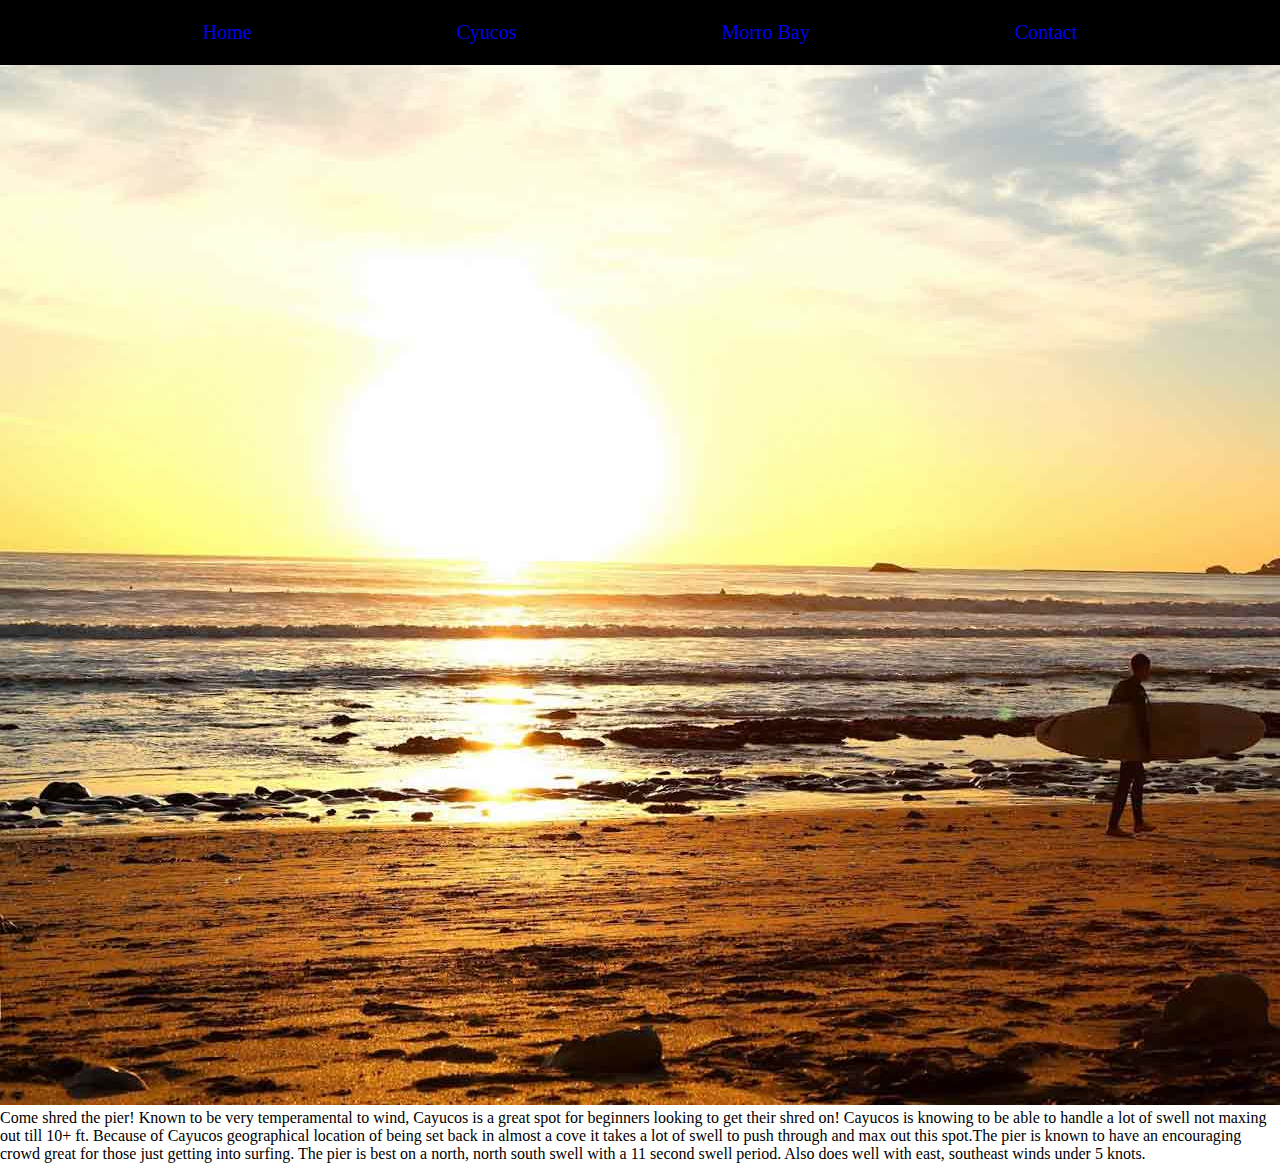
==== cyucos.html @ 6835c433 "set up nav bar" ====
<!doctype html>
<html>
<head>
<link rel="stylesheet" type="text/css" href="css/styles.css">
<meta charset="UTF-8">
<title>Cayucos</title>
</head>

<body>
	<nav>
        
    <a href="index.html"><p>Home</p></a>
	<a href="cyucos.html"><p>Cyucos</p></a>
	<a href="morro.html"><p>Morro Bay</p></a>
	<a href="sandspit.html"><p>Contact</p></a>

</nav>
    <img class="cover photo" src="images/logginn.jpg" alt="guy carring long board on the beach">
    
    <P>
    Come shred the pier! Known to be very temperamental to wind, Cayucos is a great spot for beginners looking to get their shred on! Cayucos is knowing to be able to handle a lot of swell not maxing out till 10+ ft. Because of Cayucos geographical location of being set back in almost a cove it takes a lot of swell to push through and max out this spot.The pier is known to have an encouraging crowd great for those just getting into surfing. The pier is best on a north, north south swell with a 11 second swell period. Also does well with east, southeast winds under 5 knots. 
    </P>
    
</body>
</html>
---- css/styles.css ----
@charset "UTF-8";
/* CSS Document */

*{
    margin: 0;
}
nav {
    width: 100%;
    background-color: black;
    height: 65px;
    font-size: 20px;
    text-align: center;
}
 nav p{
    display: inline-block;
    padding: 0 100px;
    line-height: 65px;

 }
 nav a{
    text-decoration: none;
 }
	
.map{
    float: left;
    content: clear;
    
}
.info section {
	float: left;
}

.coverphoto img {
    width: 100%;
}
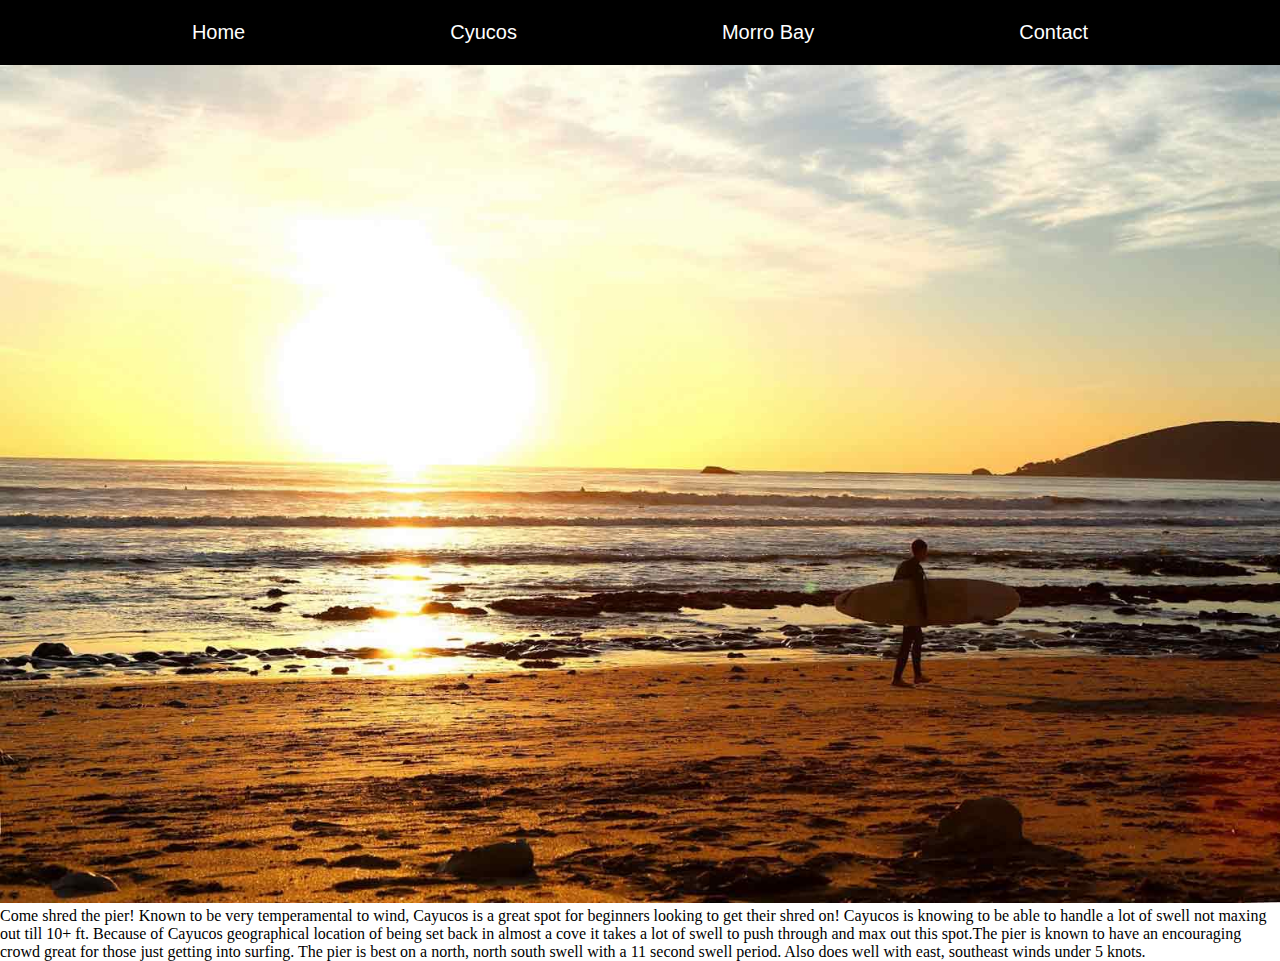
==== commit 073971d4: "cover photos" ====
--- a/cyucos.html
+++ b/cyucos.html
@@ -15,8 +15,9 @@
 	<a href="sandspit.html"><p>Contact</p></a>
 
 </nav>
-    <img class="cover photo" src="images/logginn.jpg" alt="guy carring long board on the beach">
-    
+<div class="coverphoto">
+    <img src="images/logginn.jpg" alt="guy carring long board on the beach">
+    </div>
     <P>
     Come shred the pier! Known to be very temperamental to wind, Cayucos is a great spot for beginners looking to get their shred on! Cayucos is knowing to be able to handle a lot of swell not maxing out till 10+ ft. Because of Cayucos geographical location of being set back in almost a cove it takes a lot of swell to push through and max out this spot.The pier is known to have an encouraging crowd great for those just getting into surfing. The pier is best on a north, north south swell with a 11 second swell period. Also does well with east, southeast winds under 5 knots. 
     </P>
--- a/css/styles.css
+++ b/css/styles.css
@@ -18,18 +18,42 @@
 
  }
  nav a{
+    font-family: 'Roboto', sans-serif;
     text-decoration: none;
  }
+  a:link {
+    color: white;
+  }
 	
+    a:visited {
+        color: yellow;
+    }
+    a:hover {
+        color: red;
+
+    }
+    a:active {
+        color: black;
+    }
+
 .map{
     float: left;
-    content: clear;
     
 }
-.info section {
-	float: left;
-}
+
 
 .coverphoto img {
     width: 100%;
+}
+
+.fourm {
+    font-family: 'Roboto', sans-serif; 
+    text font-size: 30px;
+    content: hide; 
+}
+
+.textbox {
+    
+    width: 550px;
+    border: 10px, gray;
 }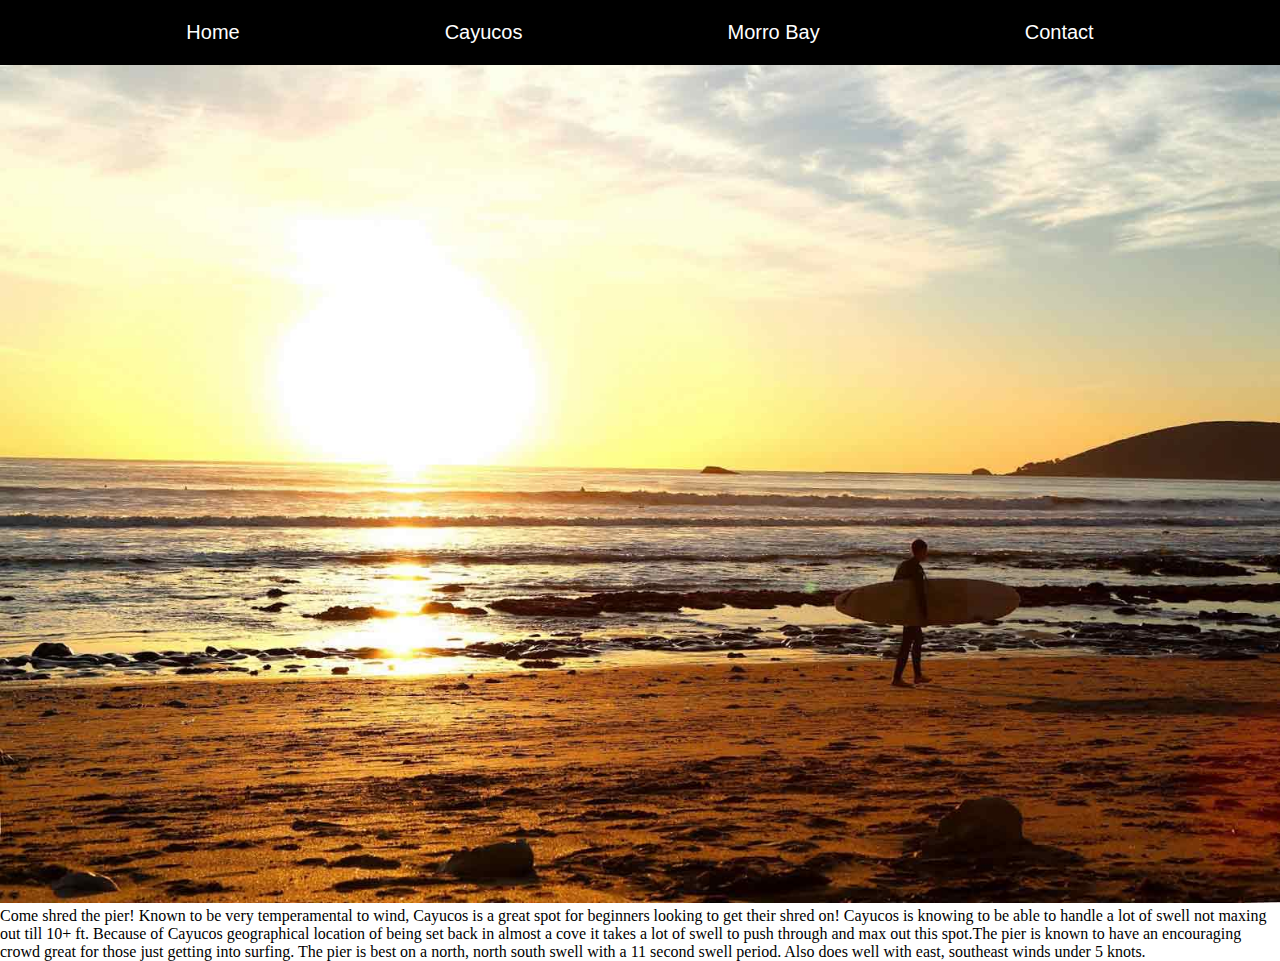
==== commit 39cc30cc: "working with html files" ====
--- a/cyucos.html
+++ b/cyucos.html
@@ -10,7 +10,7 @@
 	<nav>
         
     <a href="index.html"><p>Home</p></a>
-	<a href="cyucos.html"><p>Cyucos</p></a>
+	<a href="cyucos.html"><p>Cayucos</p></a>
 	<a href="morro.html"><p>Morro Bay</p></a>
 	<a href="sandspit.html"><p>Contact</p></a>
 
--- a/css/styles.css
+++ b/css/styles.css
@@ -37,7 +37,7 @@
     }
 
 .map{
-    float: left;
+    padding-left: 20px;
     
 }
 
@@ -48,12 +48,38 @@
 
 .fourm {
     font-family: 'Roboto', sans-serif; 
-    text font-size: 30px;
-    content: hide; 
+    font-size: 20px;
+    display: block;
+    margin: 0 auto;
+    text-align: center;
+    height: 10em;
+    width: 50em;
 }
 
-.textbox {
-    
-    width: 550px;
-    border: 10px, gray;
-}+fieldset {
+    text-align: center;
+    font-family: 'Roboto', sans-serif;
+    border: none;
+    background-color: #c6be89;
+}
+
+
+.nxmap {
+height: 10em;
+width: 50em;
+float: left;
+padding-left: 20px;
+}
+
+
+
+
+
+
+
+
+
+
+
+
+
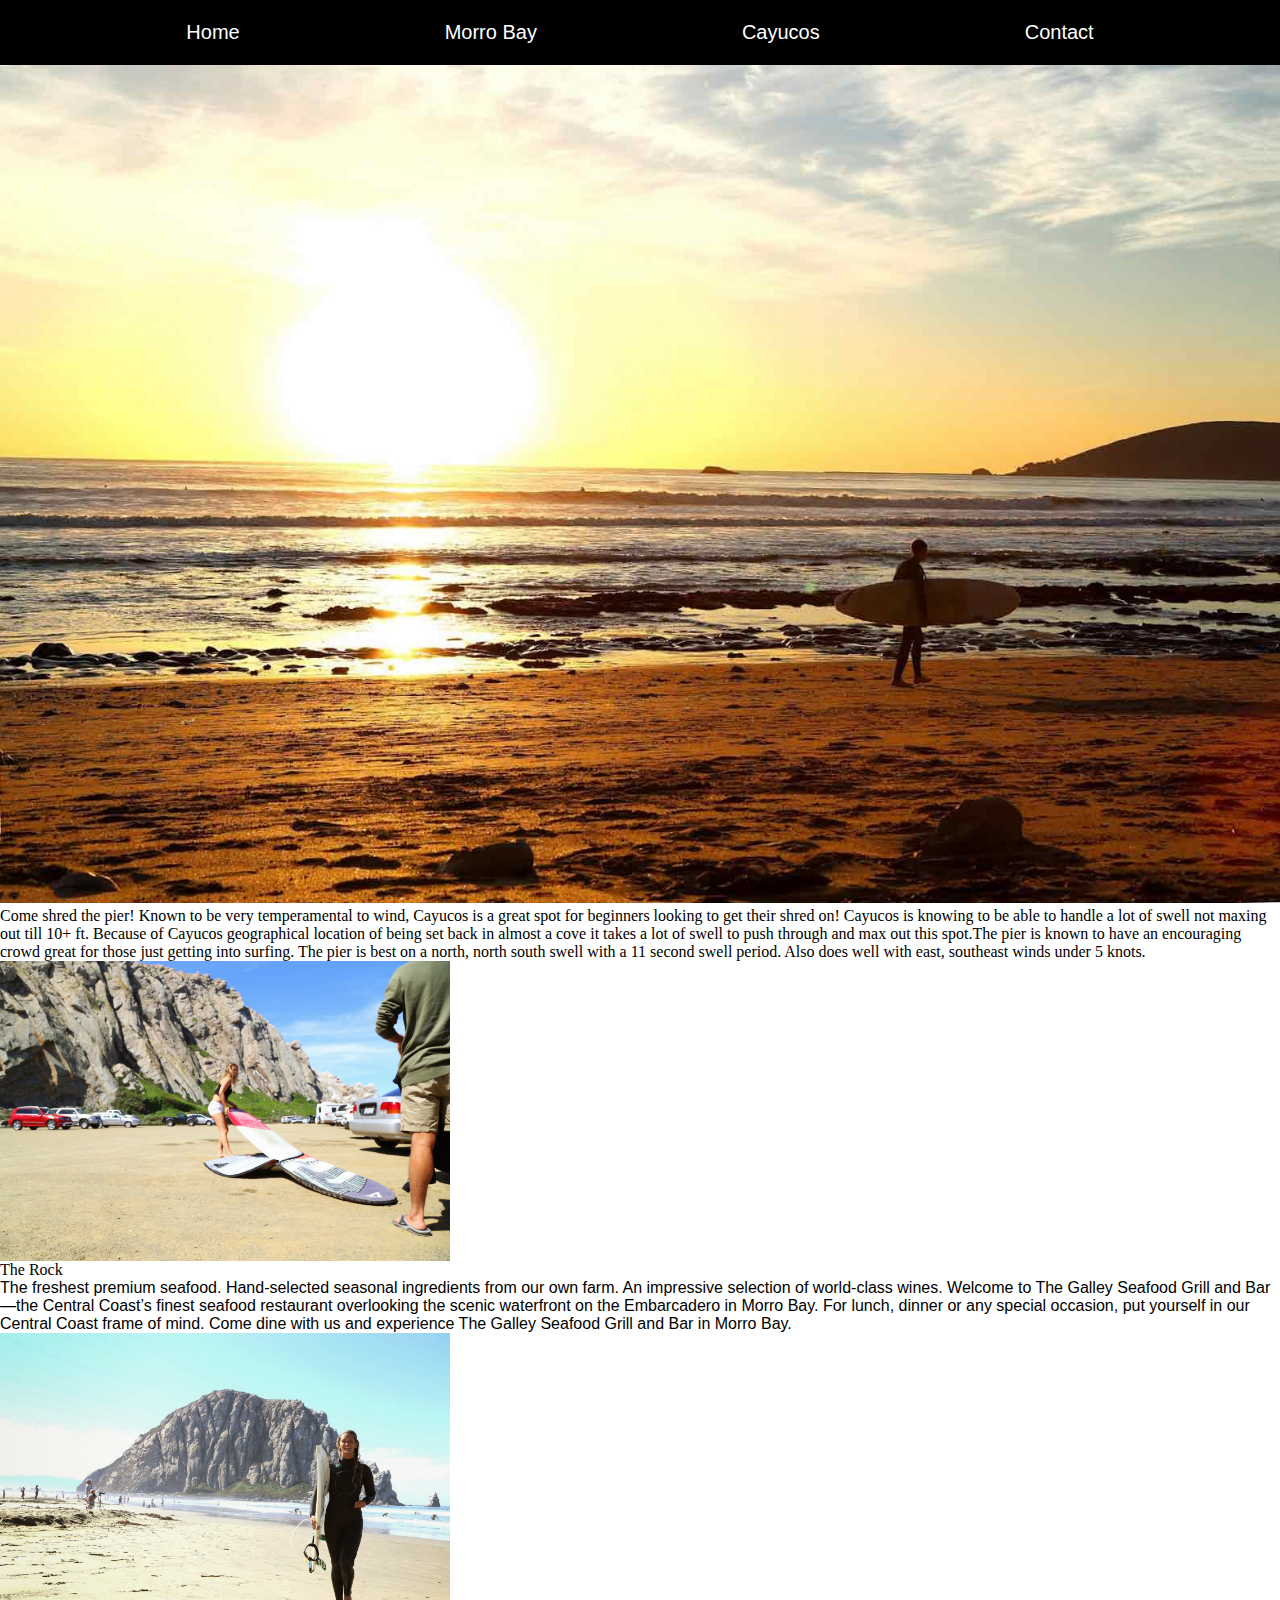
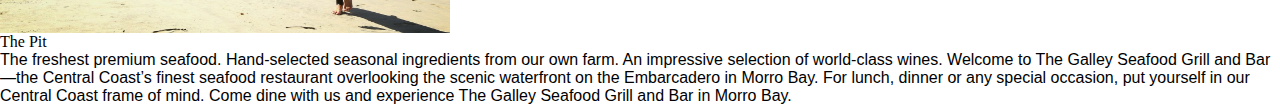
==== commit a07f831e: "page content" ====
--- a/cyucos.html
+++ b/cyucos.html
@@ -10,8 +10,8 @@
 	<nav>
         
     <a href="index.html"><p>Home</p></a>
+    <a href="morro.html"><p>Morro Bay</p></a>
 	<a href="cyucos.html"><p>Cayucos</p></a>
-	<a href="morro.html"><p>Morro Bay</p></a>
 	<a href="sandspit.html"><p>Contact</p></a>
 
 </nav>
@@ -21,6 +21,18 @@
     <P>
     Come shred the pier! Known to be very temperamental to wind, Cayucos is a great spot for beginners looking to get their shred on! Cayucos is knowing to be able to handle a lot of swell not maxing out till 10+ ft. Because of Cayucos geographical location of being set back in almost a cove it takes a lot of swell to push through and max out this spot.The pier is known to have an encouraging crowd great for those just getting into surfing. The pier is best on a north, north south swell with a 11 second swell period. Also does well with east, southeast winds under 5 knots. 
     </P>
+    <div class="surfimage"><img src="images/yesyesyes.jpg"></div>
+<div class="surfspot">The Rock</div>
+<div class="surfthings"><p>
+The freshest premium seafood. Hand-selected seasonal ingredients from our own farm. An impressive selection of world-class wines. Welcome to The Galley Seafood Grill and Bar—the Central Coast’s finest seafood restaurant overlooking the scenic waterfront on the Embarcadero in Morro Bay. For lunch, dinner or any special occasion, put yourself in our Central Coast frame of mind. Come dine with us and experience The Galley Seafood Grill and Bar in Morro Bay.</p><p><a class="foodlink"></a>
+</p></div>
+</div>
+<div class="surfimage"><img src="images/mbsquarepants.jpg"></div>
+<div class="surfspot">The Pit</div>
+<div class="surfthings"><p>
+The freshest premium seafood. Hand-selected seasonal ingredients from our own farm. An impressive selection of world-class wines. Welcome to The Galley Seafood Grill and Bar—the Central Coast’s finest seafood restaurant overlooking the scenic waterfront on the Embarcadero in Morro Bay. For lunch, dinner or any special occasion, put yourself in our Central Coast frame of mind. Come dine with us and experience The Galley Seafood Grill and Bar in Morro Bay.</p><p><a class="foodlink"></a>
+</p></div>
+</div>
     
 </body>
 </html>
--- a/css/styles.css
+++ b/css/styles.css
@@ -52,6 +52,7 @@
     display: block;
     margin: 0 auto;
     text-align: center;
+    padding-top: 10px;
     height: 10em;
     width: 50em;
 }
@@ -65,10 +66,49 @@
 
 
 .nxmap {
-height: 10em;
+height: 3em;
 width: 50em;
 float: left;
 padding-left: 20px;
+}
+
+.line {
+    padding: 50px;
+    border-bottom: none;
+
+}
+
+.walk {
+
+}
+
+.post-container {
+    margin: 20px 20px 0 0;  
+    overflow: auto;
+padding-left: 5%;
+font-size: 20px;
+
+}
+.surfimage {
+    float: right;
+}
+.surfimage img {
+display: block;
+width:450px;
+height:300px;
+margin-right: 10px;
+
+}
+
+.surfthings {
+    margin-left: 450px;
+font-family: 'Assistant', sans-serif;
+
+}
+.surfspot {
+    font-weight: bold;
+    font-size: 200%;
+font-family: 'Alice', serif;
 }
 
 
@@ -76,10 +116,3 @@
 
 
 
-
-
-
-
-
-
-
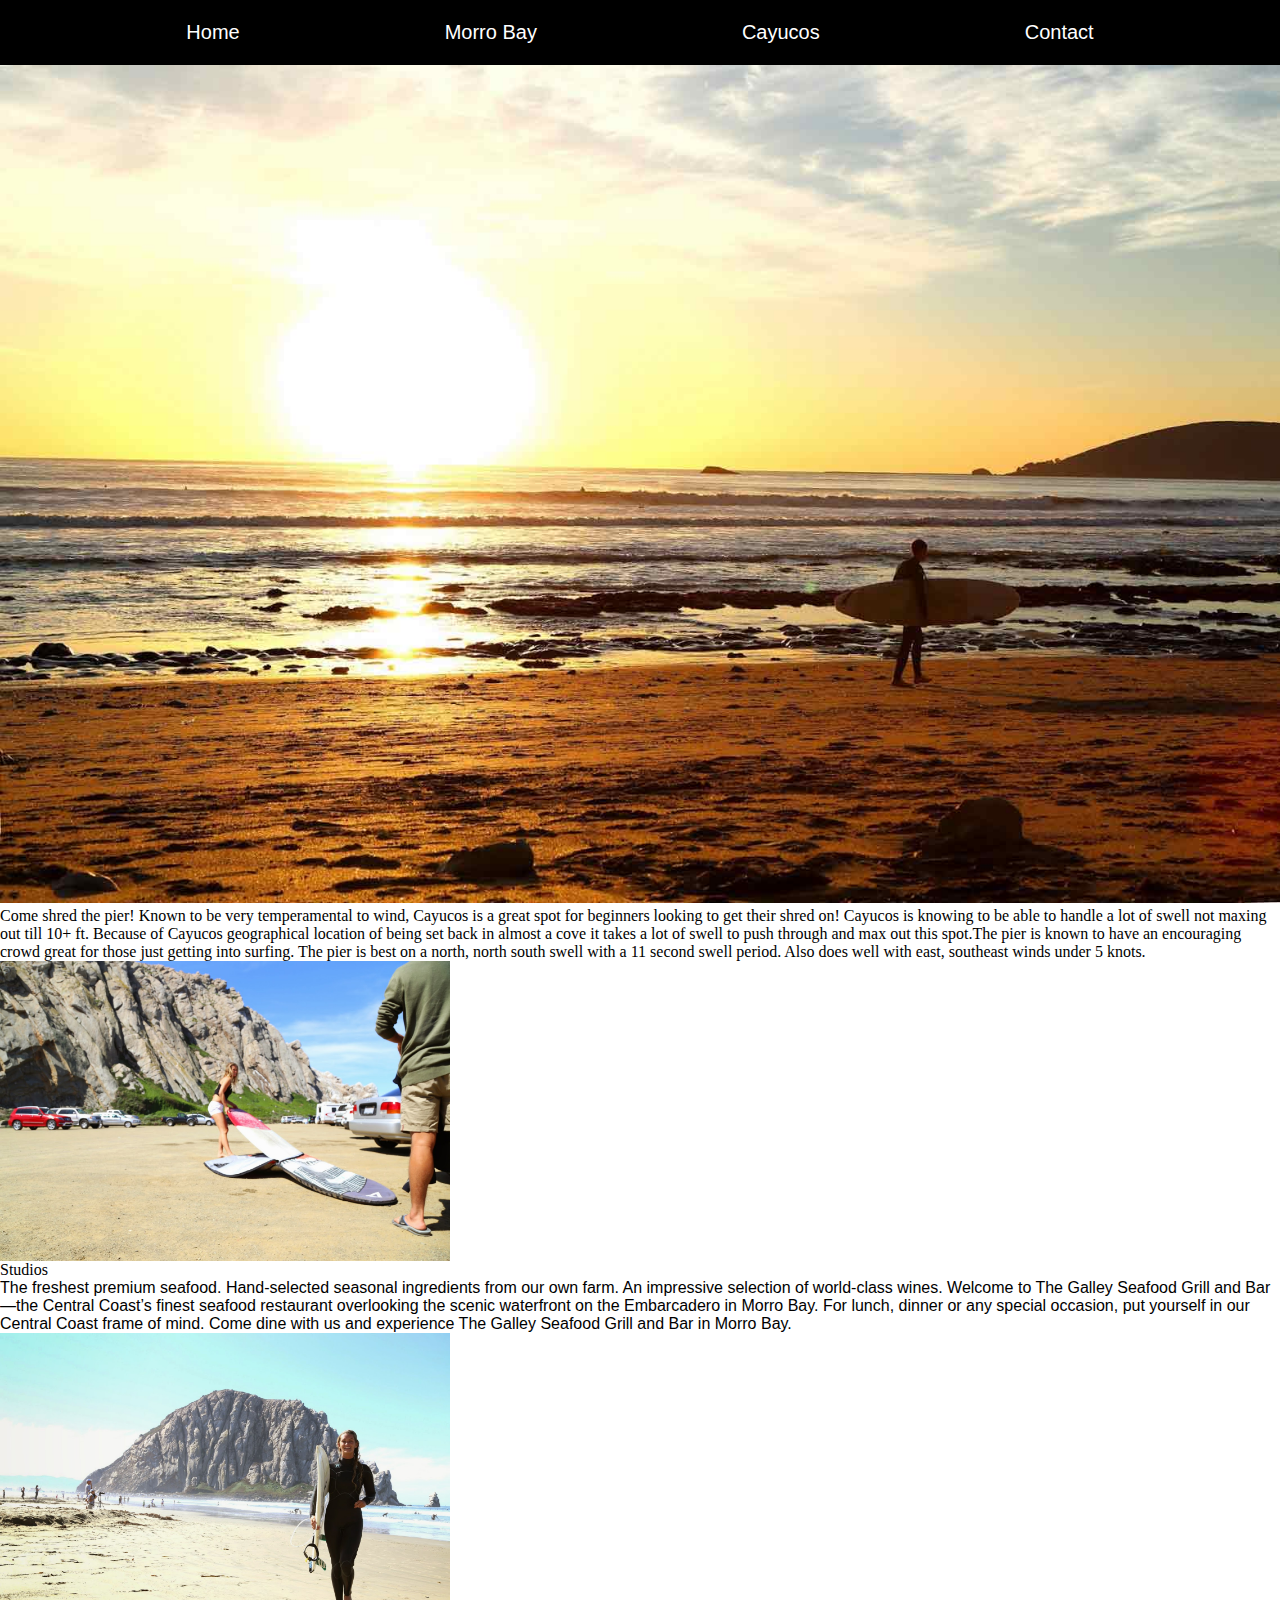
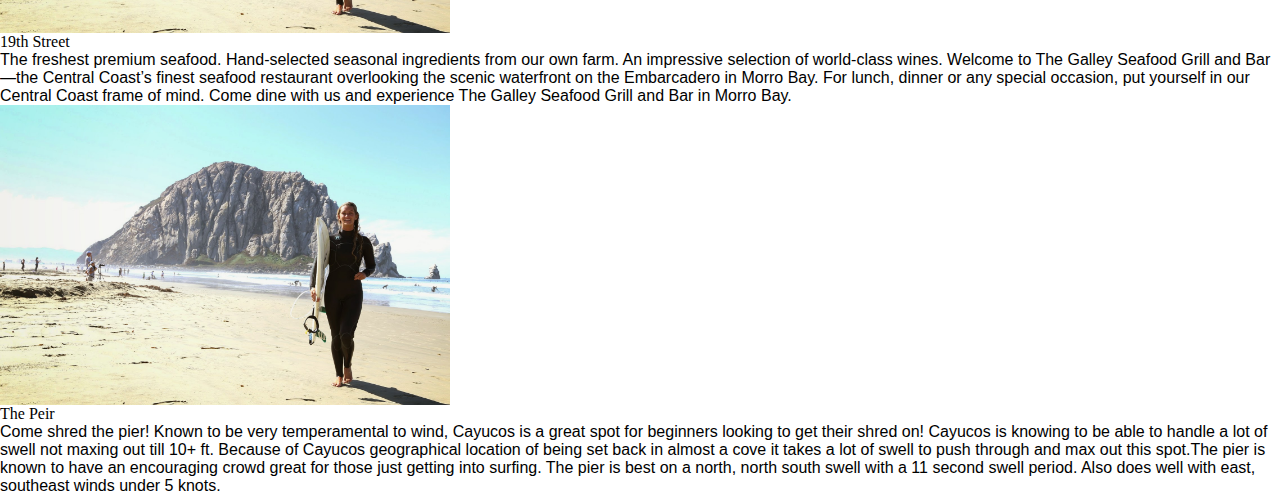
==== commit 637271f6: "page content almost done" ====
--- a/cyucos.html
+++ b/cyucos.html
@@ -22,17 +22,20 @@
     Come shred the pier! Known to be very temperamental to wind, Cayucos is a great spot for beginners looking to get their shred on! Cayucos is knowing to be able to handle a lot of swell not maxing out till 10+ ft. Because of Cayucos geographical location of being set back in almost a cove it takes a lot of swell to push through and max out this spot.The pier is known to have an encouraging crowd great for those just getting into surfing. The pier is best on a north, north south swell with a 11 second swell period. Also does well with east, southeast winds under 5 knots. 
     </P>
     <div class="surfimage"><img src="images/yesyesyes.jpg"></div>
-<div class="surfspot">The Rock</div>
+<div class="surfspot">Studios</div>
 <div class="surfthings"><p>
-The freshest premium seafood. Hand-selected seasonal ingredients from our own farm. An impressive selection of world-class wines. Welcome to The Galley Seafood Grill and Bar—the Central Coast’s finest seafood restaurant overlooking the scenic waterfront on the Embarcadero in Morro Bay. For lunch, dinner or any special occasion, put yourself in our Central Coast frame of mind. Come dine with us and experience The Galley Seafood Grill and Bar in Morro Bay.</p><p><a class="foodlink"></a>
-</p></div>
+The freshest premium seafood. Hand-selected seasonal ingredients from our own farm. An impressive selection of world-class wines. Welcome to The Galley Seafood Grill and Bar—the Central Coast’s finest seafood restaurant overlooking the scenic waterfront on the Embarcadero in Morro Bay. For lunch, dinner or any special occasion, put yourself in our Central Coast frame of mind. Come dine with us and experience The Galley Seafood Grill and Bar in Morro Bay.</p></div>
 </div>
 <div class="surfimage"><img src="images/mbsquarepants.jpg"></div>
-<div class="surfspot">The Pit</div>
+<div class="surfspot">19th Street</div>
 <div class="surfthings"><p>
-The freshest premium seafood. Hand-selected seasonal ingredients from our own farm. An impressive selection of world-class wines. Welcome to The Galley Seafood Grill and Bar—the Central Coast’s finest seafood restaurant overlooking the scenic waterfront on the Embarcadero in Morro Bay. For lunch, dinner or any special occasion, put yourself in our Central Coast frame of mind. Come dine with us and experience The Galley Seafood Grill and Bar in Morro Bay.</p><p><a class="foodlink"></a>
-</p></div>
+The freshest premium seafood. Hand-selected seasonal ingredients from our own farm. An impressive selection of world-class wines. Welcome to The Galley Seafood Grill and Bar—the Central Coast’s finest seafood restaurant overlooking the scenic waterfront on the Embarcadero in Morro Bay. For lunch, dinner or any special occasion, put yourself in our Central Coast frame of mind. Come dine with us and experience The Galley Seafood Grill and Bar in Morro Bay.</p></div>
 </div>
-    
+    <div class="surfimage"><img src="images/mbsquarepants.jpg"></div>
+<div class="surfspot">The Peir</div>
+<div class="surfthings">
+<p>
+Come shred the pier! Known to be very temperamental to wind, Cayucos is a great spot for beginners looking to get their shred on! Cayucos is knowing to be able to handle a lot of swell not maxing out till 10+ ft. Because of Cayucos geographical location of being set back in almost a cove it takes a lot of swell to push through and max out this spot.The pier is known to have an encouraging crowd great for those just getting into surfing. The pier is best on a north, north south swell with a 11 second swell period. Also does well with east, southeast winds under 5 knots.</p></div>
+</div>
 </body>
 </html>
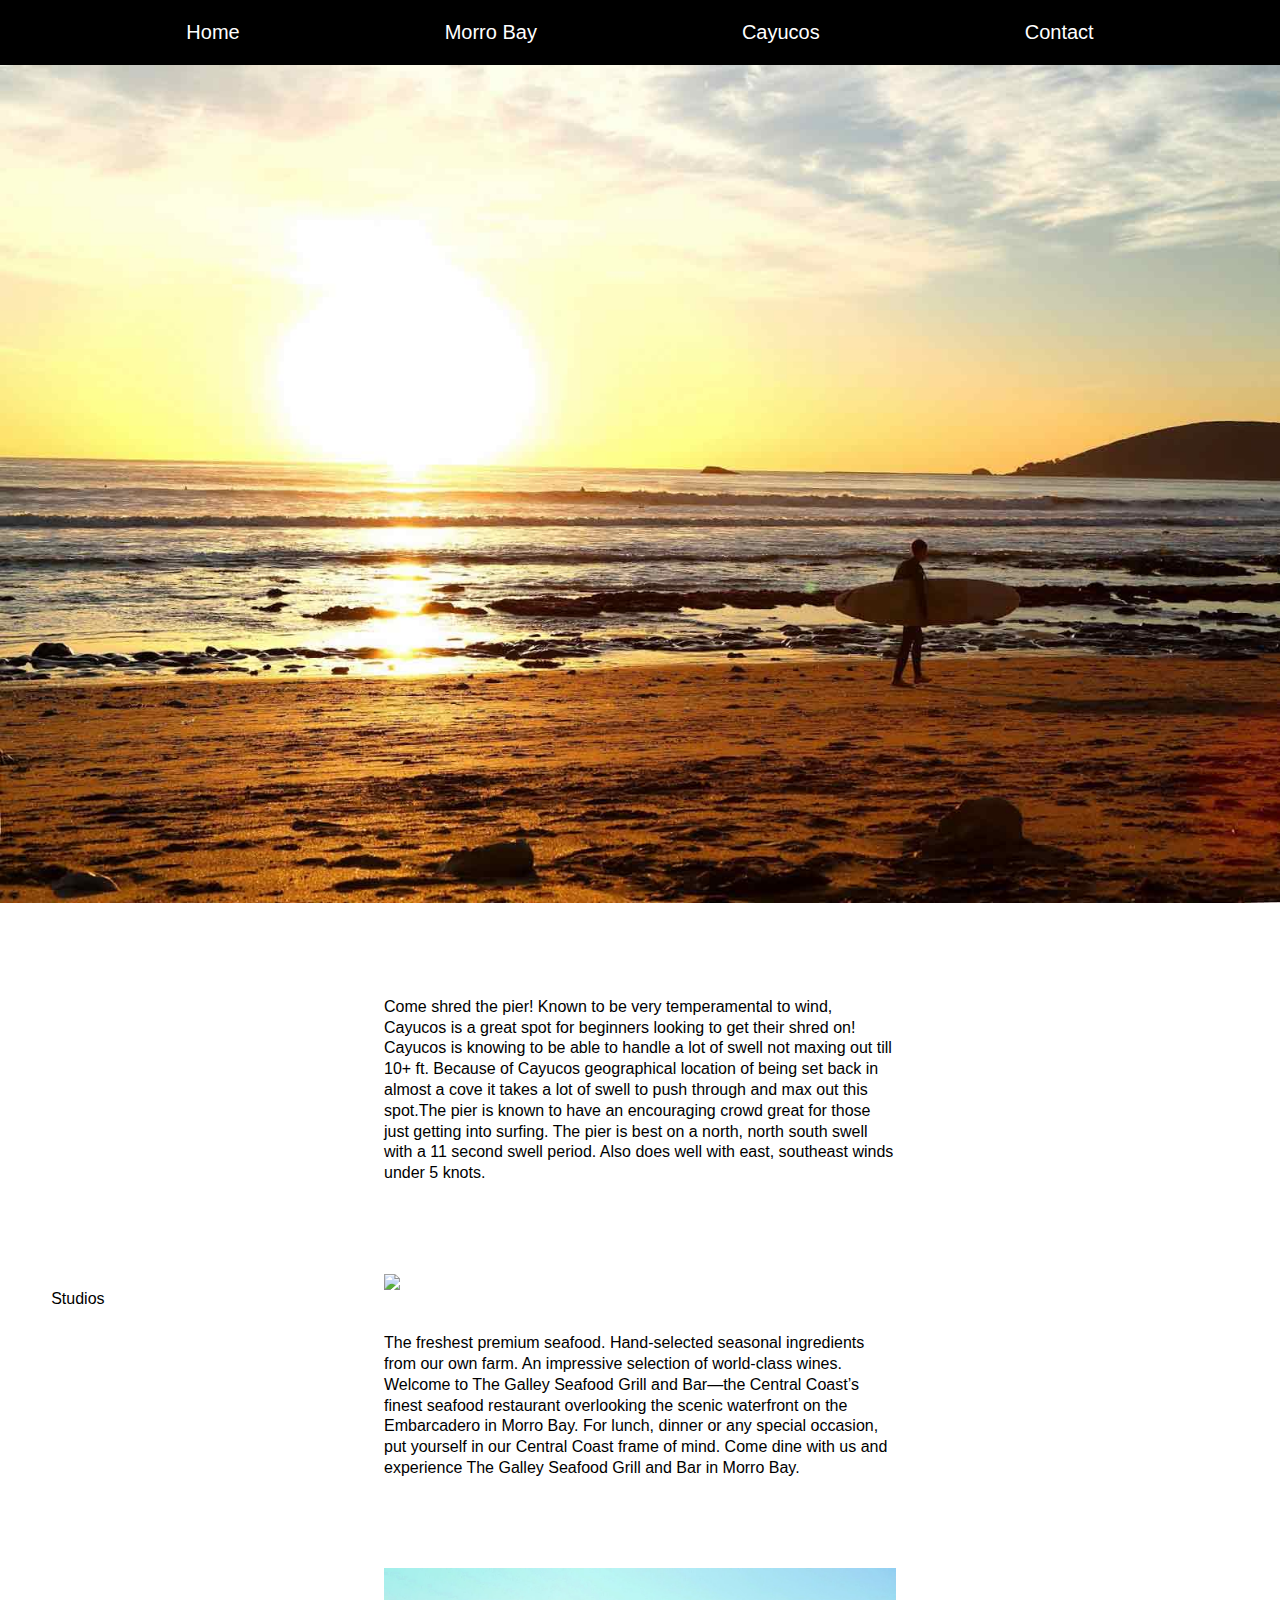
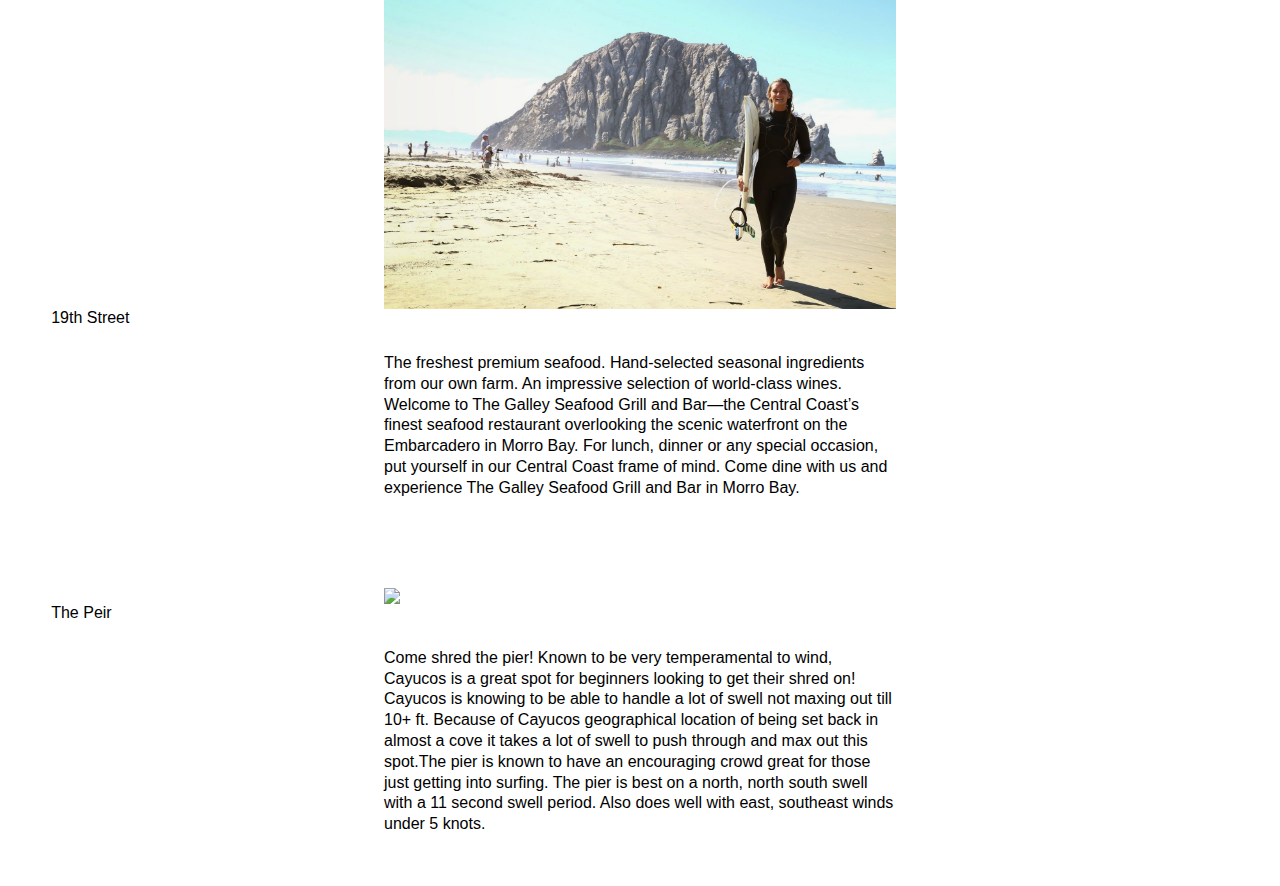
==== commit 786d9b35: "styling body fonts" ====
--- a/cyucos.html
+++ b/cyucos.html
@@ -18,24 +18,30 @@
 <div class="coverphoto">
     <img src="images/logginn.jpg" alt="guy carring long board on the beach">
     </div>
+    
+    <div class="paragraphtextt">
     <P>
     Come shred the pier! Known to be very temperamental to wind, Cayucos is a great spot for beginners looking to get their shred on! Cayucos is knowing to be able to handle a lot of swell not maxing out till 10+ ft. Because of Cayucos geographical location of being set back in almost a cove it takes a lot of swell to push through and max out this spot.The pier is known to have an encouraging crowd great for those just getting into surfing. The pier is best on a north, north south swell with a 11 second swell period. Also does well with east, southeast winds under 5 knots. 
     </P>
-    <div class="surfimage"><img src="images/yesyesyes.jpg"></div>
+    </div>
+    <div class="surfimage"><img src="images/studios1.jpg"></div>
 <div class="surfspot">Studios</div>
-<div class="surfthings"><p>
+<div class="paragraphtext"><p>
 The freshest premium seafood. Hand-selected seasonal ingredients from our own farm. An impressive selection of world-class wines. Welcome to The Galley Seafood Grill and Bar—the Central Coast’s finest seafood restaurant overlooking the scenic waterfront on the Embarcadero in Morro Bay. For lunch, dinner or any special occasion, put yourself in our Central Coast frame of mind. Come dine with us and experience The Galley Seafood Grill and Bar in Morro Bay.</p></div>
 </div>
+
 <div class="surfimage"><img src="images/mbsquarepants.jpg"></div>
 <div class="surfspot">19th Street</div>
-<div class="surfthings"><p>
+<div class="paragraphtext"><p>
 The freshest premium seafood. Hand-selected seasonal ingredients from our own farm. An impressive selection of world-class wines. Welcome to The Galley Seafood Grill and Bar—the Central Coast’s finest seafood restaurant overlooking the scenic waterfront on the Embarcadero in Morro Bay. For lunch, dinner or any special occasion, put yourself in our Central Coast frame of mind. Come dine with us and experience The Galley Seafood Grill and Bar in Morro Bay.</p></div>
 </div>
-    <div class="surfimage"><img src="images/mbsquarepants.jpg"></div>
+    
+    <div class="surfimage"><img src="images/gangsterwalk.jpg"></div>
 <div class="surfspot">The Peir</div>
-<div class="surfthings">
+<div class="paragraphtext">
 <p>
 Come shred the pier! Known to be very temperamental to wind, Cayucos is a great spot for beginners looking to get their shred on! Cayucos is knowing to be able to handle a lot of swell not maxing out till 10+ ft. Because of Cayucos geographical location of being set back in almost a cove it takes a lot of swell to push through and max out this spot.The pier is known to have an encouraging crowd great for those just getting into surfing. The pier is best on a north, north south swell with a 11 second swell period. Also does well with east, southeast winds under 5 knots.</p></div>
 </div>
+
 </body>
 </html>
--- a/css/styles.css
+++ b/css/styles.css
@@ -41,13 +41,12 @@
     
 }
 
-
 .coverphoto img {
     width: 100%;
 }
 
 .fourm {
-    font-family: 'Roboto', sans-serif; 
+    font-family: 'Open Sans', sans-serif; 
     font-size: 20px;
     display: block;
     margin: 0 auto;
@@ -55,6 +54,26 @@
     padding-top: 10px;
     height: 10em;
     width: 50em;
+}
+.paragraphtextt {
+    font-family: 'Open Sans', sans-serif;
+    width: 40%;
+    margin: auto;
+    padding-top: 7%;
+    line-height: 1.3em;
+    padding-bottom: 4%;
+
+}
+
+
+.paragraphtext {
+    font-family: 'Open Sans', sans-serif;
+    width: 40%;
+    margin: auto;
+    padding-top: 2%;
+    line-height: 1.3em;
+    padding-bottom: 4%;
+
 }
 
 fieldset {
@@ -70,6 +89,7 @@
 width: 50em;
 float: left;
 padding-left: 20px;
+font-family: 'Open Sans', sans-serif;
 }
 
 .line {
@@ -89,15 +109,16 @@
 font-size: 20px;
 
 }
+
 .surfimage {
     float: right;
 }
+
 .surfimage img {
 display: block;
-width:450px;
-height:300px;
-margin-right: 10px;
-
+width: 40%;
+margin: auto;
+padding-top: 3%;
 }
 
 .surfthings {
@@ -105,10 +126,12 @@
 font-family: 'Assistant', sans-serif;
 
 }
+
 .surfspot {
+    font-family: 'Open Sans', sans-serif;
     font-weight: bold;
     font-size: 200%;
-font-family: 'Alice', serif;
+    padding-left: 4%;
 }
 
 
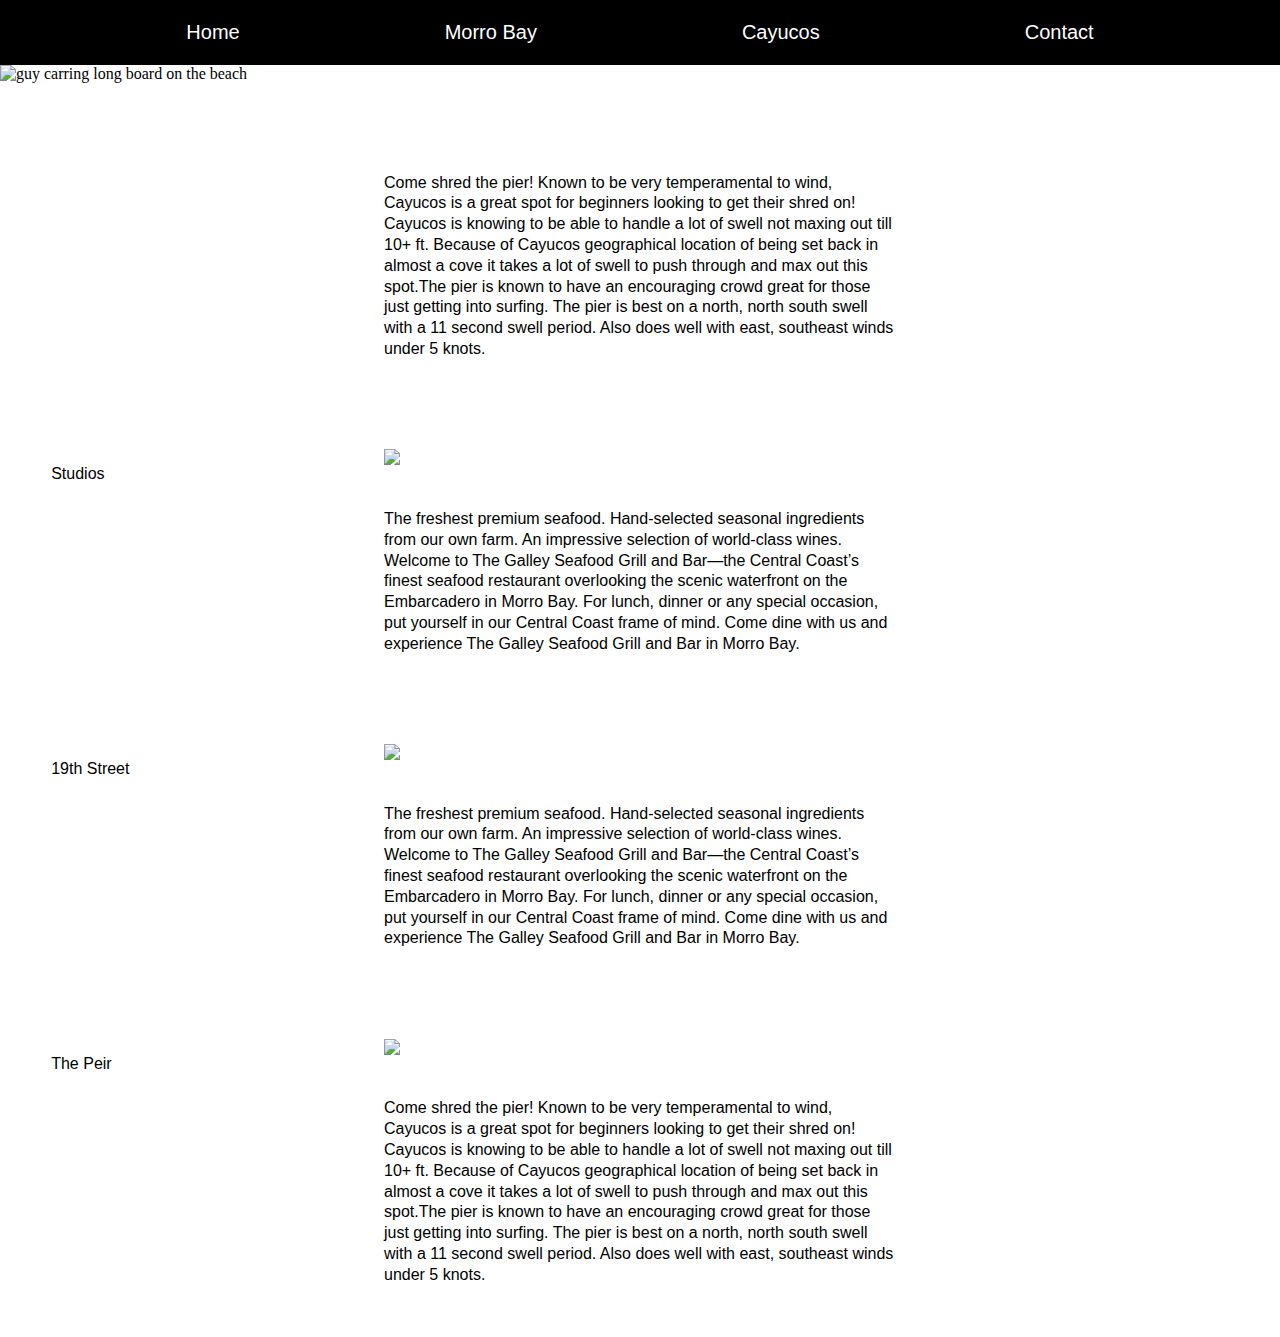
==== commit 54edd69d: "pictures edited" ====
--- a/cyucos.html
+++ b/cyucos.html
@@ -16,7 +16,7 @@
 
 </nav>
 <div class="coverphoto">
-    <img src="images/logginn.jpg" alt="guy carring long board on the beach">
+    <img src="images/gangsterwalk.jpg" alt="guy carring long board on the beach">
     </div>
     
     <div class="paragraphtextt">
@@ -30,13 +30,13 @@
 The freshest premium seafood. Hand-selected seasonal ingredients from our own farm. An impressive selection of world-class wines. Welcome to The Galley Seafood Grill and Bar—the Central Coast’s finest seafood restaurant overlooking the scenic waterfront on the Embarcadero in Morro Bay. For lunch, dinner or any special occasion, put yourself in our Central Coast frame of mind. Come dine with us and experience The Galley Seafood Grill and Bar in Morro Bay.</p></div>
 </div>
 
-<div class="surfimage"><img src="images/mbsquarepants.jpg"></div>
+<div class="surfimage"><img src="images/nine.jpg"></div>
 <div class="surfspot">19th Street</div>
 <div class="paragraphtext"><p>
 The freshest premium seafood. Hand-selected seasonal ingredients from our own farm. An impressive selection of world-class wines. Welcome to The Galley Seafood Grill and Bar—the Central Coast’s finest seafood restaurant overlooking the scenic waterfront on the Embarcadero in Morro Bay. For lunch, dinner or any special occasion, put yourself in our Central Coast frame of mind. Come dine with us and experience The Galley Seafood Grill and Bar in Morro Bay.</p></div>
 </div>
     
-    <div class="surfimage"><img src="images/gangsterwalk.jpg"></div>
+    <div class="surfimage"><img src="images/goodritehurhurhur.jpg"></div>
 <div class="surfspot">The Peir</div>
 <div class="paragraphtext">
 <p>
--- a/css/styles.css
+++ b/css/styles.css
@@ -26,7 +26,7 @@
   }
 	
     a:visited {
-        color: yellow;
+        color: white;
     }
     a:hover {
         color: red;
@@ -43,6 +43,8 @@
 
 .coverphoto img {
     width: 100%;
+    border: none;
+
 }
 
 .fourm {
@@ -54,6 +56,7 @@
     padding-top: 10px;
     height: 10em;
     width: 50em;
+    border: none;
 }
 .paragraphtextt {
     font-family: 'Open Sans', sans-serif;
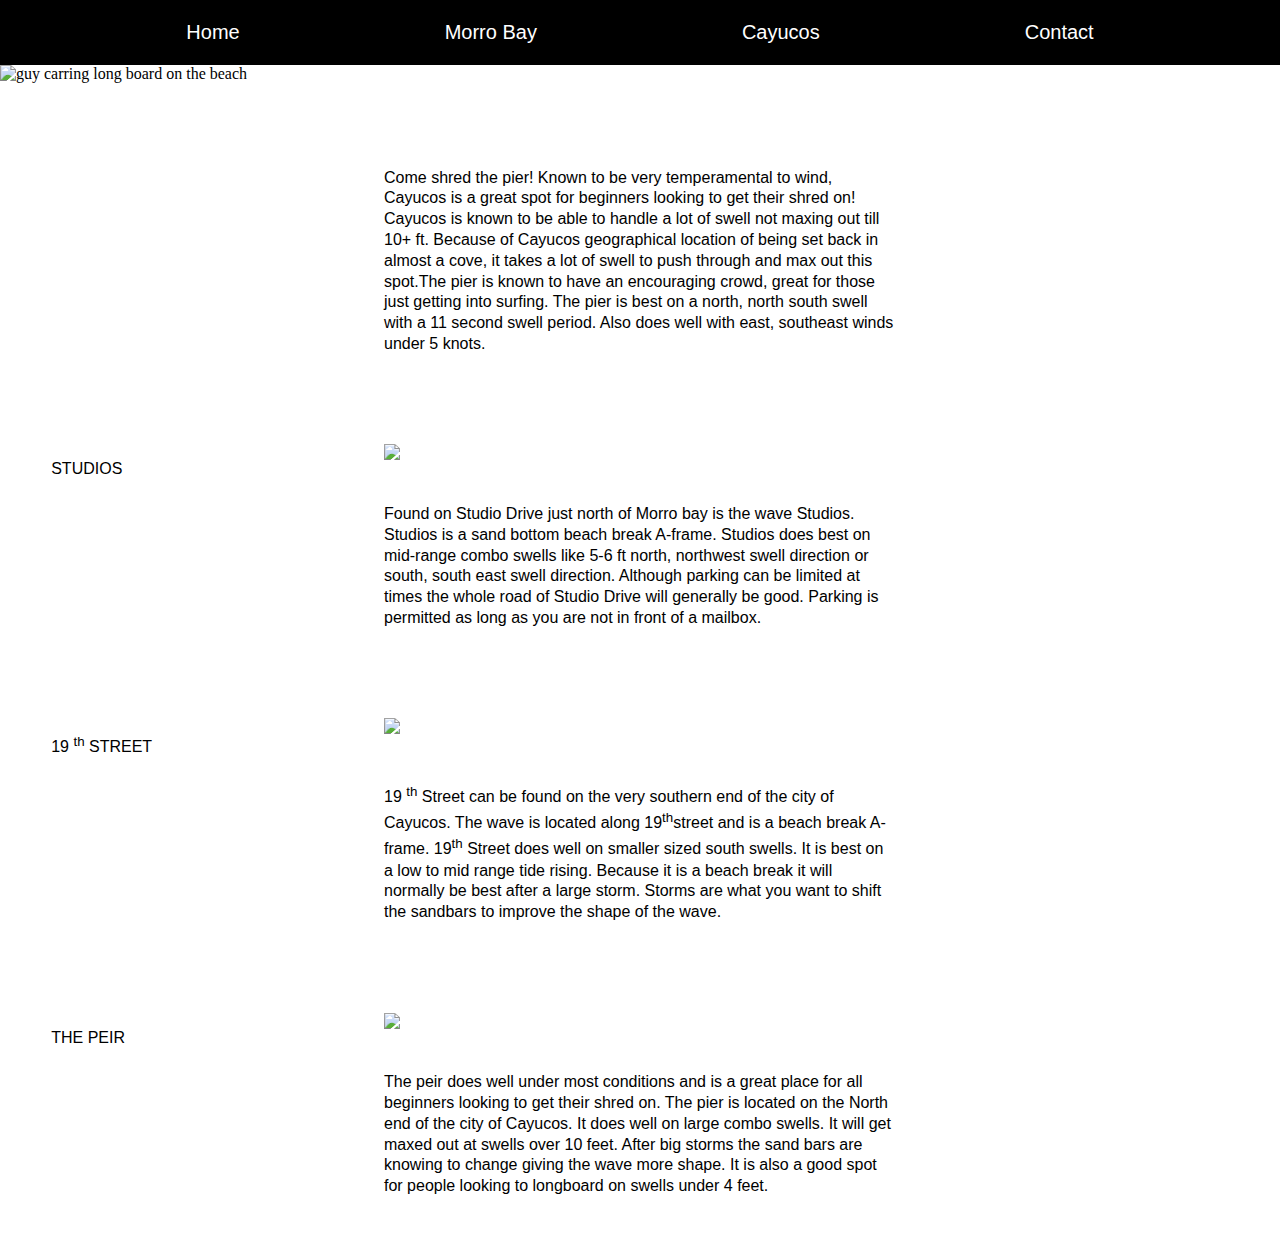
==== commit 05c3535a: "adding coments" ====
--- a/cyucos.html
+++ b/cyucos.html
@@ -7,6 +7,8 @@
 </head>
 
 <body>
+
+    <!-- NAV BAR-->
 	<nav>
         
     <a href="index.html"><p>Home</p></a>
@@ -21,26 +23,26 @@
     
     <div class="paragraphtextt">
     <P>
-    Come shred the pier! Known to be very temperamental to wind, Cayucos is a great spot for beginners looking to get their shred on! Cayucos is knowing to be able to handle a lot of swell not maxing out till 10+ ft. Because of Cayucos geographical location of being set back in almost a cove it takes a lot of swell to push through and max out this spot.The pier is known to have an encouraging crowd great for those just getting into surfing. The pier is best on a north, north south swell with a 11 second swell period. Also does well with east, southeast winds under 5 knots. 
+    Come shred the pier! Known to be very temperamental to wind, Cayucos is a great spot for beginners looking to get their shred on! Cayucos is known to be able to handle a lot of swell not maxing out till 10+ ft. Because of Cayucos geographical location of being set back in almost a cove, it takes a lot of swell to push through and max out this spot.The pier is known to have an encouraging crowd, great for those just getting into surfing. The pier is best on a north, north south swell with a 11 second swell period. Also does well with east, southeast winds under 5 knots. 
     </P>
     </div>
     <div class="surfimage"><img src="images/studios1.jpg"></div>
-<div class="surfspot">Studios</div>
+<div class="surfspot">STUDIOS</div>
 <div class="paragraphtext"><p>
-The freshest premium seafood. Hand-selected seasonal ingredients from our own farm. An impressive selection of world-class wines. Welcome to The Galley Seafood Grill and Bar—the Central Coast’s finest seafood restaurant overlooking the scenic waterfront on the Embarcadero in Morro Bay. For lunch, dinner or any special occasion, put yourself in our Central Coast frame of mind. Come dine with us and experience The Galley Seafood Grill and Bar in Morro Bay.</p></div>
+Found on Studio Drive just north of Morro bay is the wave Studios. Studios is a sand bottom beach break A-frame. Studios does best on mid-range combo swells like 5-6 ft north, northwest swell direction or south, south east swell direction. Although parking can be limited at times the whole road of Studio Drive will generally be good. Parking is permitted as long as you are not in front of a mailbox. </p></div>
 </div>
 
 <div class="surfimage"><img src="images/nine.jpg"></div>
-<div class="surfspot">19th Street</div>
+<div class="surfspot">19 <sup>th</sup> STREET</div>
 <div class="paragraphtext"><p>
-The freshest premium seafood. Hand-selected seasonal ingredients from our own farm. An impressive selection of world-class wines. Welcome to The Galley Seafood Grill and Bar—the Central Coast’s finest seafood restaurant overlooking the scenic waterfront on the Embarcadero in Morro Bay. For lunch, dinner or any special occasion, put yourself in our Central Coast frame of mind. Come dine with us and experience The Galley Seafood Grill and Bar in Morro Bay.</p></div>
+19 <sup>th</sup> Street can be found on the very southern end of the city of Cayucos. The wave is located along 19<sup>th</sup>street and is a beach break A-frame. 19<sup>th</sup> Street does well on smaller sized south swells. It is best on a low to mid range tide rising. Because it is a beach break it will normally be best after a large storm. Storms are what you want to shift the sandbars to improve the shape of the wave.</p></div>
 </div>
     
     <div class="surfimage"><img src="images/goodritehurhurhur.jpg"></div>
-<div class="surfspot">The Peir</div>
+<div class="surfspot">THE PEIR</div>
 <div class="paragraphtext">
 <p>
-Come shred the pier! Known to be very temperamental to wind, Cayucos is a great spot for beginners looking to get their shred on! Cayucos is knowing to be able to handle a lot of swell not maxing out till 10+ ft. Because of Cayucos geographical location of being set back in almost a cove it takes a lot of swell to push through and max out this spot.The pier is known to have an encouraging crowd great for those just getting into surfing. The pier is best on a north, north south swell with a 11 second swell period. Also does well with east, southeast winds under 5 knots.</p></div>
+The peir does well under most conditions and is a great place for all beginners looking to get their shred on. The pier is located on the North end of the city of Cayucos. It does well on large combo swells. It will get maxed out at swells over 10 feet. After big storms the sand bars are knowing to change giving the wave more shape. It is also a good spot for people looking to longboard on swells under 4 feet.</p></div>
 </div>
 
 </body>
--- a/css/styles.css
+++ b/css/styles.css
@@ -40,10 +40,12 @@
     padding-left: 20px;
     
 }
-
+.coverphoto{
+    margin-bottom: -5px;
+}
 .coverphoto img {
     width: 100%;
-    border: none;
+
 
 }
 
@@ -81,7 +83,7 @@
 
 fieldset {
     text-align: center;
-    font-family: 'Roboto', sans-serif;
+    font-family: 'Open Sans', sans-serif;
     border: none;
     background-color: #c6be89;
 }
@@ -101,21 +103,6 @@
 
 }
 
-.walk {
-
-}
-
-.post-container {
-    margin: 20px 20px 0 0;  
-    overflow: auto;
-padding-left: 5%;
-font-size: 20px;
-
-}
-
-.surfimage {
-    float: right;
-}
 
 .surfimage img {
 display: block;
@@ -137,8 +124,22 @@
     padding-left: 4%;
 }
 
+.one img {
+    width: 40%;
+    padding-left: 100px;
+    float: left;
 
+}
 
+/*bottom two images home page*/
 
+.two img {
+    width: 20%;
+    padding-left: 200px;
 
+}
 
+.bottom img {
+    padding-top: 200px;
+    padding-bottom: 200px;
+}
